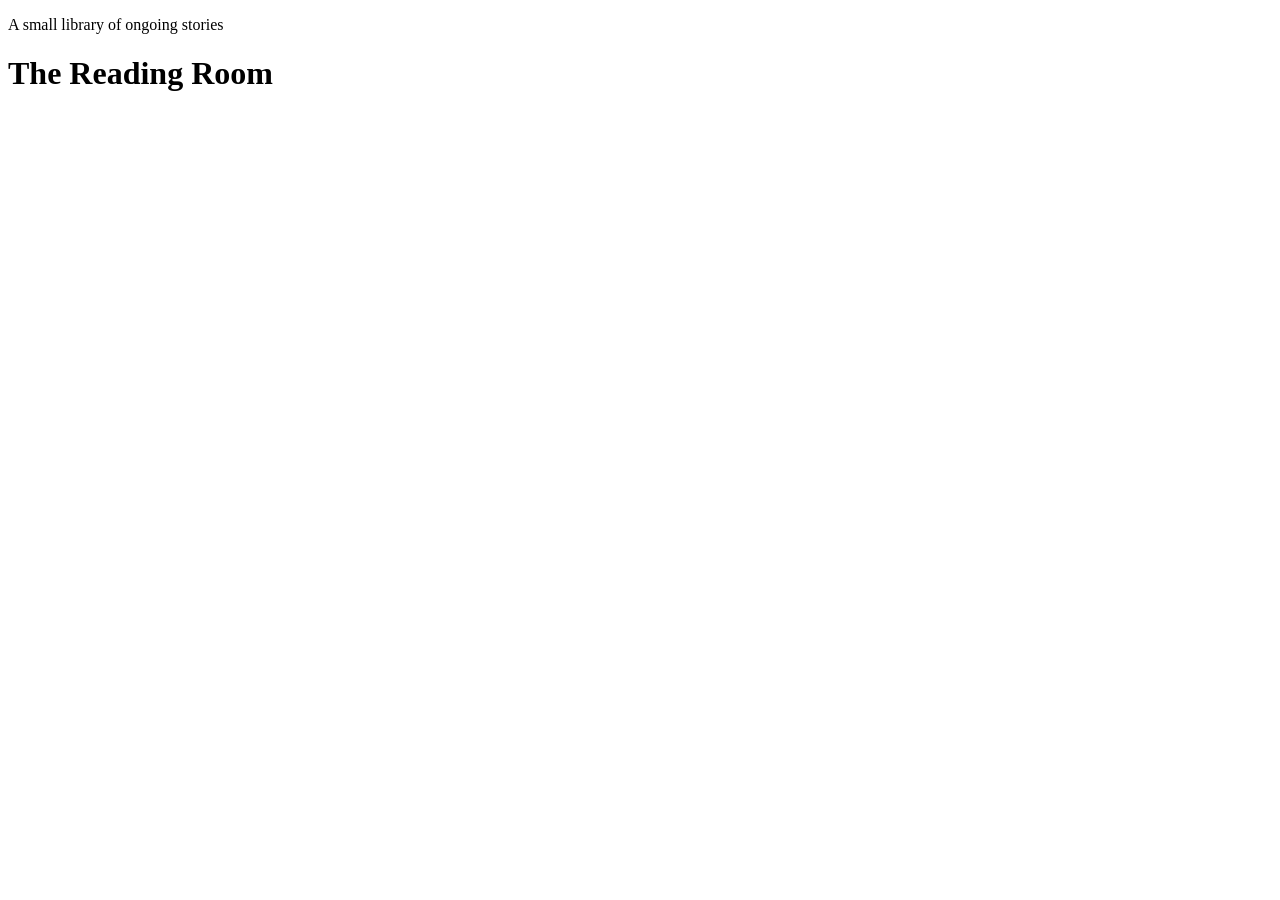
==== index.html @ 9ea4d70a "Add files via upload" ====
<!DOCTYPE html>
<html lang="en">
<head>
<meta charset="UTF-8">
<meta name="viewport" content="width=device-width, initial-scale=1.0">
<title>The Reading Room</title>
<link rel="stylesheet" href="css/style.css">
</head>
<body>
  <div class="wrap">
    <header class="site-header">
      <div>
        <p class="eyebrow">A small library of ongoing stories</p>
        <h1 class="site-title">The Reading <span class="accent">Room</span></h1>
      </div>
    </header>

    <ul class="ledger" id="ledger"></ul>
    <p class="empty-state" id="empty-state" style="display:none;">
      No stories yet. Add one in <code>js/data.js</code>.
    </p>
  </div>

  <script src="js/data.js"></script>
  <script>
    const ledger = document.getElementById('ledger');
    const emptyState = document.getElementById('empty-state');

    if (!STORIES.length) {
      emptyState.style.display = 'block';
    } else {
      STORIES.forEach(story => {
        const count = story.chapters.length;
        const li = document.createElement('li');
        li.className = 'ledger-row';

        // Build spine ticks scaled to chapter count (caps visual height, never the count)
        const maxTicks = 24;
        const tickCount = Math.min(count, maxTicks);
        let ticks = '';
        for (let i = 0; i < tickCount; i++) {
          const h = 14 + Math.round(20 * (i / Math.max(tickCount - 1, 1)));
          ticks += `<i style="height:${h}px"></i>`;
        }

        li.innerHTML = `
          <div>
            <a class="story-link" href="story.html?s=${encodeURIComponent(story.slug)}">${story.title}</a>
            <div class="story-blurb">${story.blurb || ''}</div>
          </div>
          <div>
            <div class="spine">${ticks}</div>
            <span class="spine-count">${count} ${count === 1 ? 'chapter' : 'chapters'}</span>
          </div>
        `;
        ledger.appendChild(li);
      });
    }
  </script>
</body>
</html>
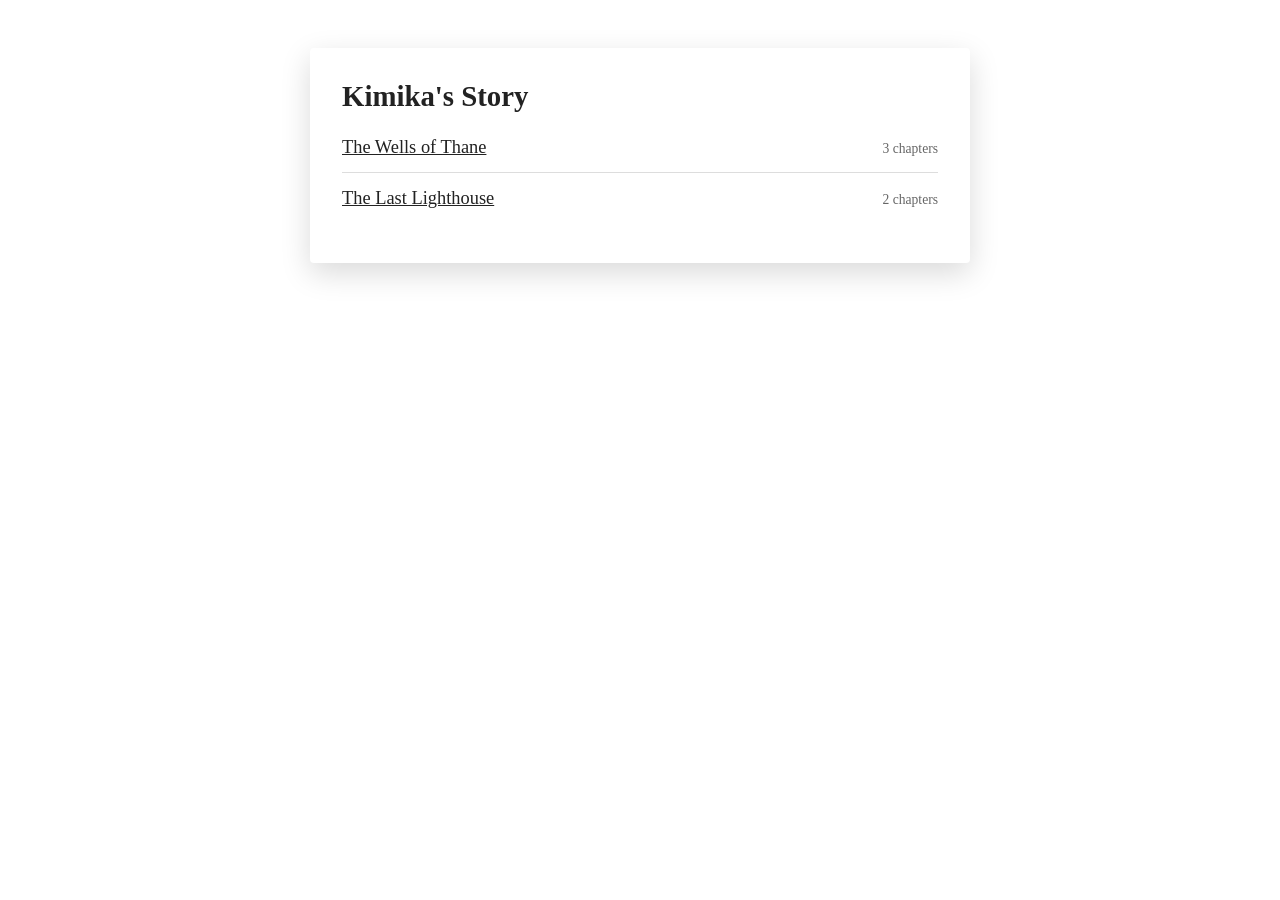
==== commit 5b9e17b8: "Add files via upload" ====
--- a/index.html
+++ b/index.html
@@ -3,22 +3,21 @@
 <head>
 <meta charset="UTF-8">
 <meta name="viewport" content="width=device-width, initial-scale=1.0">
-<title>The Reading Room</title>
+<title>Kimika's Story</title>
 <link rel="stylesheet" href="css/style.css">
 </head>
 <body>
   <div class="wrap">
-    <header class="site-header">
-      <div>
-        <p class="eyebrow">A small library of ongoing stories</p>
-        <h1 class="site-title">The Reading <span class="accent">Room</span></h1>
-      </div>
-    </header>
+    <div class="box">
+      <header class="site-header">
+        <h1 class="site-title">Kimika's Story</h1>
+      </header>
 
-    <ul class="ledger" id="ledger"></ul>
-    <p class="empty-state" id="empty-state" style="display:none;">
-      No stories yet. Add one in <code>js/data.js</code>.
-    </p>
+      <ul class="ledger" id="ledger"></ul>
+      <p class="empty-state" id="empty-state" style="display:none;">
+        No stories yet. Add one in <code>js/data.js</code>.
+      </p>
+    </div>
   </div>
 
   <script src="js/data.js"></script>
@@ -33,25 +32,9 @@
         const count = story.chapters.length;
         const li = document.createElement('li');
         li.className = 'ledger-row';
-
-        // Build spine ticks scaled to chapter count (caps visual height, never the count)
-        const maxTicks = 24;
-        const tickCount = Math.min(count, maxTicks);
-        let ticks = '';
-        for (let i = 0; i < tickCount; i++) {
-          const h = 14 + Math.round(20 * (i / Math.max(tickCount - 1, 1)));
-          ticks += `<i style="height:${h}px"></i>`;
-        }
-
         li.innerHTML = `
-          <div>
-            <a class="story-link" href="story.html?s=${encodeURIComponent(story.slug)}">${story.title}</a>
-            <div class="story-blurb">${story.blurb || ''}</div>
-          </div>
-          <div>
-            <div class="spine">${ticks}</div>
-            <span class="spine-count">${count} ${count === 1 ? 'chapter' : 'chapters'}</span>
-          </div>
+          <a class="story-link" href="story.html?s=${encodeURIComponent(story.slug)}">${story.title}</a>
+          <span class="chapter-count">${count} ${count === 1 ? 'chapter' : 'chapters'}</span>
         `;
         ledger.appendChild(li);
       });
--- a/css/style.css
+++ b/css/style.css
@@ -0,0 +1,147 @@
+* { box-sizing: border-box; }
+
+html, body {
+  margin: 0;
+  min-height: 100%;
+}
+
+body {
+  font-family: Georgia, 'Times New Roman', serif;
+  color: #222;
+
+  /* Background image: fixed so it stays still while the page scrolls,
+     with a light white wash over it. Put your image at imgs/background.png */
+  background-image:
+    linear-gradient(rgba(255, 255, 255, 0.35), rgba(255, 255, 255, 0.35)),
+    url('../imgs/background.png');
+  background-size: cover;
+  background-position: center;
+  background-repeat: no-repeat;
+  background-attachment: fixed;
+}
+
+a { color: inherit; text-decoration: underline; }
+
+.wrap {
+  max-width: 700px;
+  margin: 0 auto;
+  padding: 3rem 1.25rem 5rem;
+}
+
+/* ---------- Shared white box ---------- */
+
+.box {
+  background: #ffffff;
+  border-radius: 4px;
+  box-shadow: 0 10px 30px rgba(0, 0, 0, 0.15);
+  padding: 2rem 2rem 2.5rem;
+}
+
+/* ---------- Header ---------- */
+
+.site-header {
+  display: flex;
+  align-items: baseline;
+  justify-content: space-between;
+  gap: 1rem;
+  margin-bottom: 1.5rem;
+}
+
+.site-title {
+  font-size: 1.8rem;
+  margin: 0;
+}
+
+.back-link {
+  font-size: 0.9rem;
+  white-space: nowrap;
+}
+
+/* ---------- Index: story list ---------- */
+
+.ledger {
+  list-style: none;
+  margin: 0;
+  padding: 0;
+}
+
+.ledger-row {
+  display: flex;
+  align-items: baseline;
+  justify-content: space-between;
+  gap: 1rem;
+  padding: 0.9rem 0;
+  border-bottom: 1px solid #ddd;
+}
+
+.ledger-row:first-child { padding-top: 0; }
+.ledger-row:last-child { border-bottom: none; }
+
+.story-link {
+  font-size: 1.15rem;
+}
+
+.chapter-count {
+  font-size: 0.85rem;
+  color: #666;
+  white-space: nowrap;
+}
+
+/* ---------- Story page: chapter list ---------- */
+
+.chapter-list {
+  list-style: none;
+  margin: 0;
+  padding: 0;
+}
+
+.chapter-row {
+  border-bottom: 1px solid #ddd;
+}
+
+.chapter-row:last-child { border-bottom: none; }
+
+.chapter-link {
+  display: block;
+  padding: 0.9rem 0;
+  font-size: 1.05rem;
+}
+
+/* ---------- Chapter reading page ---------- */
+
+.chapter-title {
+  margin: 0 0 1.5rem;
+  font-size: 1.5rem;
+}
+
+.chapter-body {
+  font-size: 1.1rem;
+  line-height: 1.8;
+}
+
+.chapter-body p {
+  margin: 0 0 1.1rem;
+}
+
+.chapter-nav {
+  max-width: 700px;
+  margin: 1.5rem auto 0;
+  padding: 0 1.25rem;
+  display: flex;
+  justify-content: space-between;
+  gap: 1rem;
+}
+
+.nav-btn {
+  font-size: 0.9rem;
+}
+
+.nav-btn.disabled {
+  opacity: 0.4;
+  pointer-events: none;
+}
+
+.loading, .empty-state {
+  color: #666;
+  font-size: 0.95rem;
+}
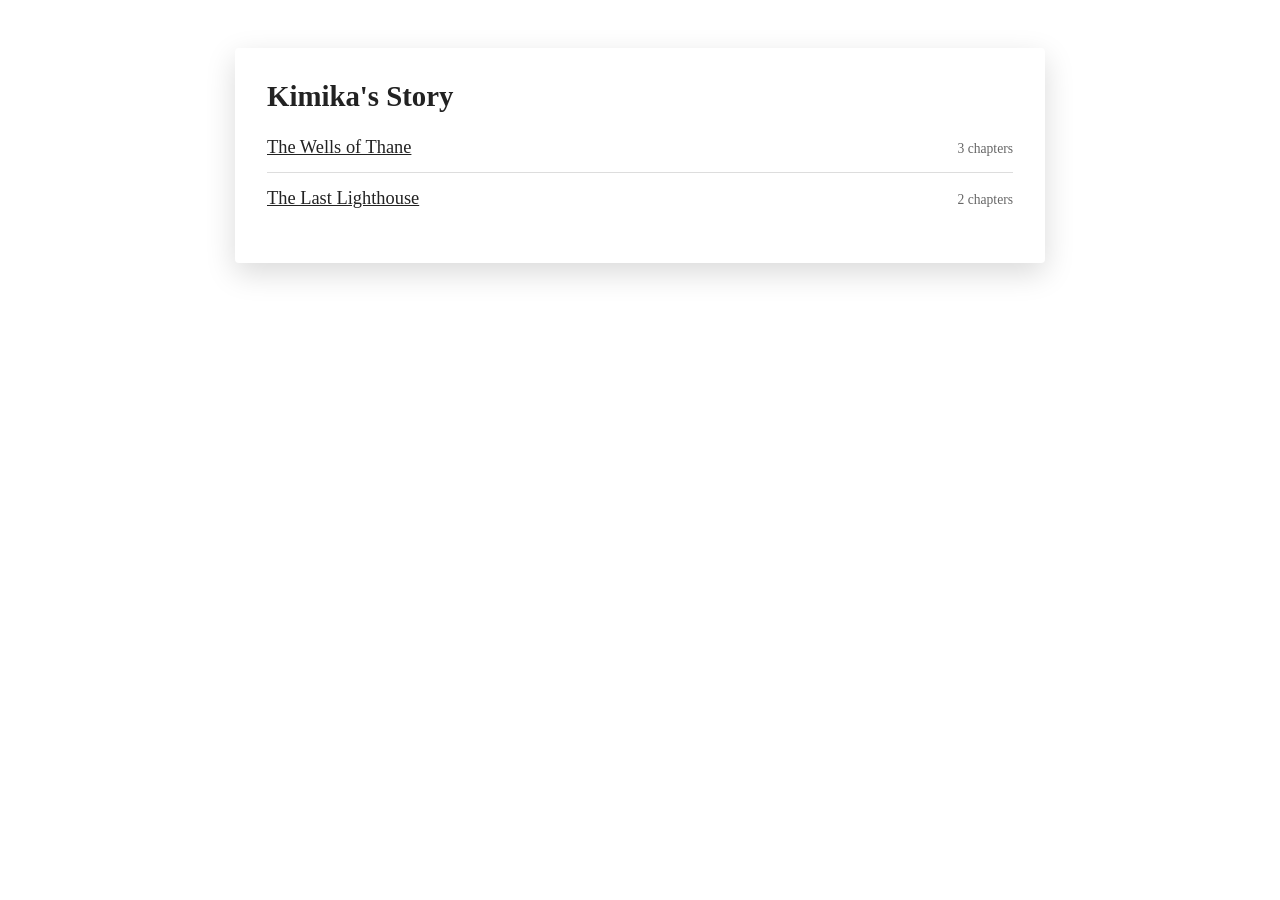
==== commit 682c6a2a: "Enhance chapter count display with ongoing status Updated chapter count display to include ongoing s" ====
--- a/index.html
+++ b/index.html
@@ -32,9 +32,13 @@
         const count = story.chapters.length;
         const li = document.createElement('li');
         li.className = 'ledger-row';
+        const ongoingTag = story.status === 'ongoing' ? '<span class="status ongoing">Ongoing</span>' : '';
         li.innerHTML = `
           <a class="story-link" href="story.html?s=${encodeURIComponent(story.slug)}">${story.title}</a>
-          <span class="chapter-count">${count} ${count === 1 ? 'chapter' : 'chapters'}</span>
+          <span class="chapter-count">
+            ${count} ${count === 1 ? 'chapter' : 'chapters'}
+            ${ongoingTag}
+          </span>
         `;
         ledger.appendChild(li);
       });
--- a/css/style.css
+++ b/css/style.css
@@ -12,8 +12,8 @@
   /* Background image: fixed so it stays still while the page scrolls,
      with a light white wash over it. Put your image at imgs/background.png */
   background-image:
-    linear-gradient(rgba(255, 255, 255, 0.35), rgba(255, 255, 255, 0.35)),
-    url('../imgs/background.png');
+    linear-gradient(rgba(255, 255, 255, 0.7), rgba(255, 255, 255, 0.7)),
+    url('../imgs/background.jpg');
   background-size: cover;
   background-position: center;
   background-repeat: no-repeat;
@@ -23,7 +23,7 @@
 a { color: inherit; text-decoration: underline; }
 
 .wrap {
-  max-width: 700px;
+  max-width: 850px;
   margin: 0 auto;
   padding: 3rem 1.25rem 5rem;
 }
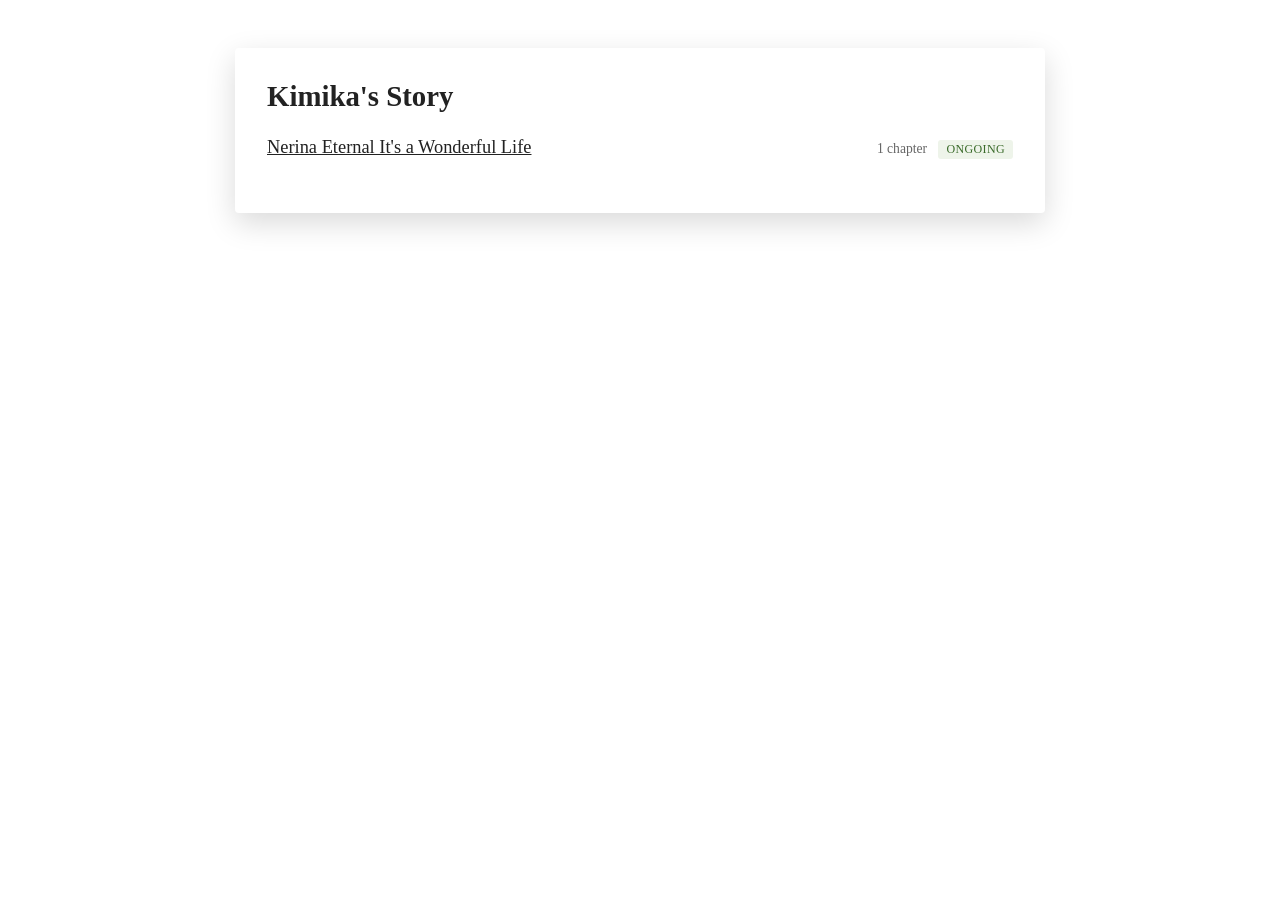
==== commit 0ee1ef76: "Add favicon link to index.html" ====
--- a/index.html
+++ b/index.html
@@ -5,6 +5,7 @@
 <meta name="viewport" content="width=device-width, initial-scale=1.0">
 <title>Kimika's Story</title>
 <link rel="stylesheet" href="css/style.css">
+<link rel="icon" type="image/png" href="favicon.png">
 </head>
 <body>
   <div class="wrap">
--- a/css/style.css
+++ b/css/style.css
@@ -145,3 +145,15 @@
   color: #666;
   font-size: 0.95rem;
 }
+
+.status.ongoing {
+  display: inline-block;
+  margin-left: 0.5rem;
+  padding: 0.1rem 0.5rem;
+  border-radius: 3px;
+  font-size: 0.75rem;
+  text-transform: uppercase;
+  letter-spacing: 0.03em;
+  background: #eef4ea;
+  color: #3a6b2a;
+}
